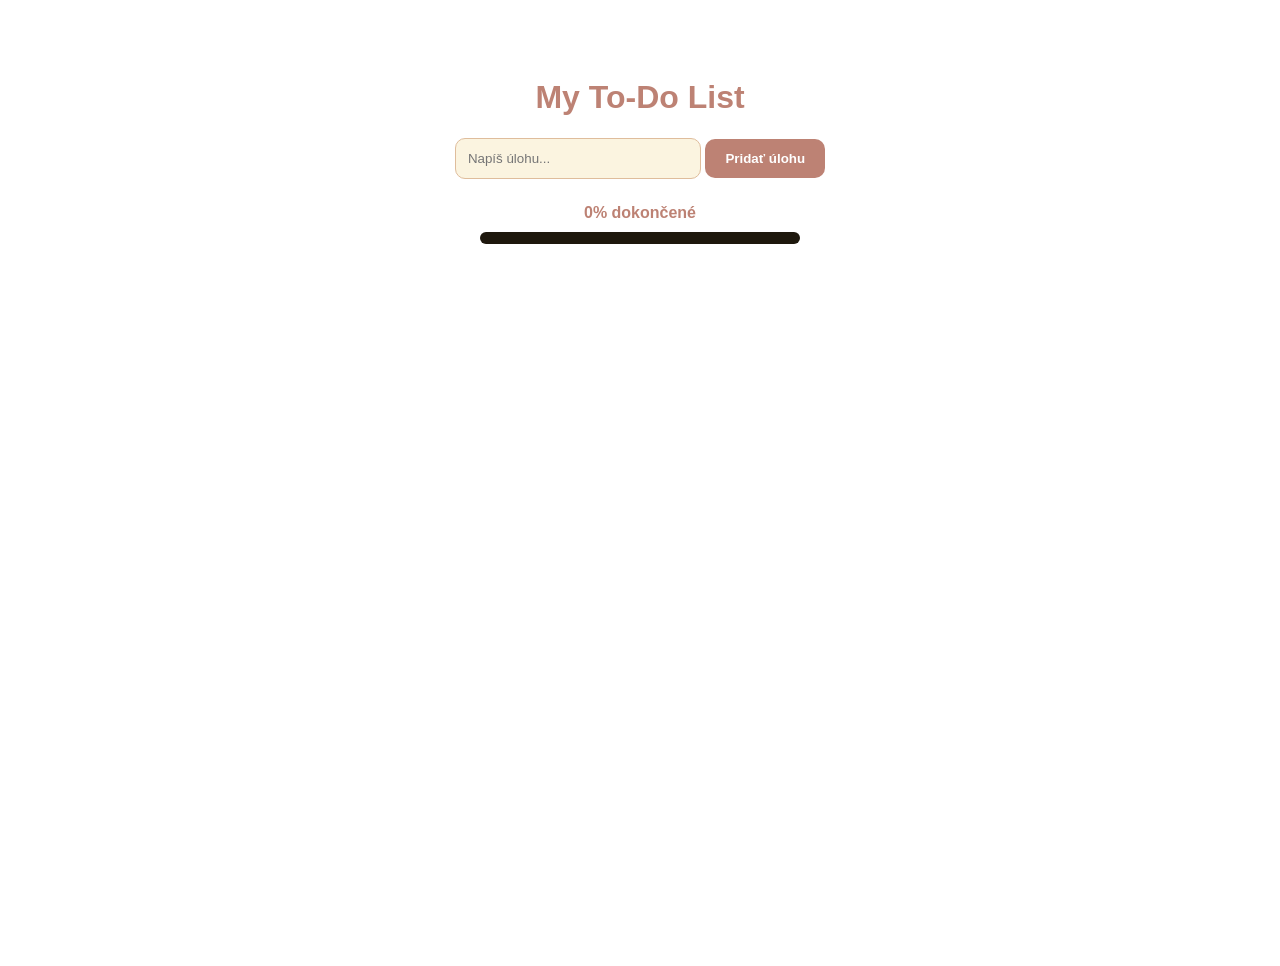
==== index.html @ 9ca9c4ee "Add files via upload" ====
<!DOCTYPE html>
<html lang="sk">

<head>
    <meta charset="UTF-8">
    <title>My To-Do List</title>
    <link rel="stylesheet" href="style.css">
    
</head>

<body>

    <h1>My To-Do List</h1>

    <input type="text" placeholder="Napíš úlohu..." id="taskInput">

    <button>Pridať úlohu</button>

    <ul>

    </ul>
   <div class="progress-container">
    <div id="progressText">0% dokončené</div>
    <div class="progress-bar">
        <div id="progressFill"></div>
    </div>
</div>
<script src="script.js"></script>
</body>
</html>
---- style.css ----
body {
    background-color: #ffgcf8;
    background: linear-gradient(135deg, #ffgcf8 0%, #fbf4e0 100%);
    color: #1e180d;
    font-family: Arial, Helvetica, sans-serif;
    text-align: center;
    padding-top: 50px;
    min-height: 100vh;
}

h1 {
    color: #bd8274;
}

input {
    padding: 12px;
    width: 220px;
    border-radius: 10px;
    border: 1px solid #dfbd9c;
    background-color: #fbf4e0;
    color: #1e180d;
    outline: none;
}

button {
    padding: 12px 20px;
    background-color: #bd8274;
    color: #ffffff;
    font-weight: bold;
    border: none;
    border-radius: 10px;
    cursor: pointer;
    transition: transform 0.2s ease, background-color 0.2s ease;
}

button:hover {
    transform: scale(1.05);
    background-color: #a86e61;
}

ul {
    list-style: none;
    padding: 0;
}

li {
    background-color: #dfbd9c;
    color: #1e180d;
    margin: 10px auto;
    padding: 15px;
    width: 300px;
    border-radius: 10px;
    display: flex;
    justify-content: space-between;
    align-items: center;
    box-shadow: 0 4px 6px rgba(0, 0, 0, 0.05);
}    

li button {
    background-color: #fbf4e0;
    color: #1e180d;
    padding: 8px 12px;
}

li button:first-of-type {
    background-color: #ffgcf8;
    color: #1e180d;
}

.completed {
    text-decoration: line-through;
    color: #1e180d;
    opacity: 0.5;
    cursor: pointer;
}

.progress-container {
    width: 320px;
    margin: 25px auto;
}

#progressText {
    color: #bd8274;
    font-weight: bold;
    margin-bottom: 10px;
}

.progress-bar {
    width: 100%;
    height: 12px;
    background-color: #1e180d;
    border-radius: 20px;
    overflow: hidden;
}

#progressFill {
    width: 0%;
    height: 100%;
    background-color: #bd8274;
    border-radius: 20px;
    transition: width 0.4s ease;
}
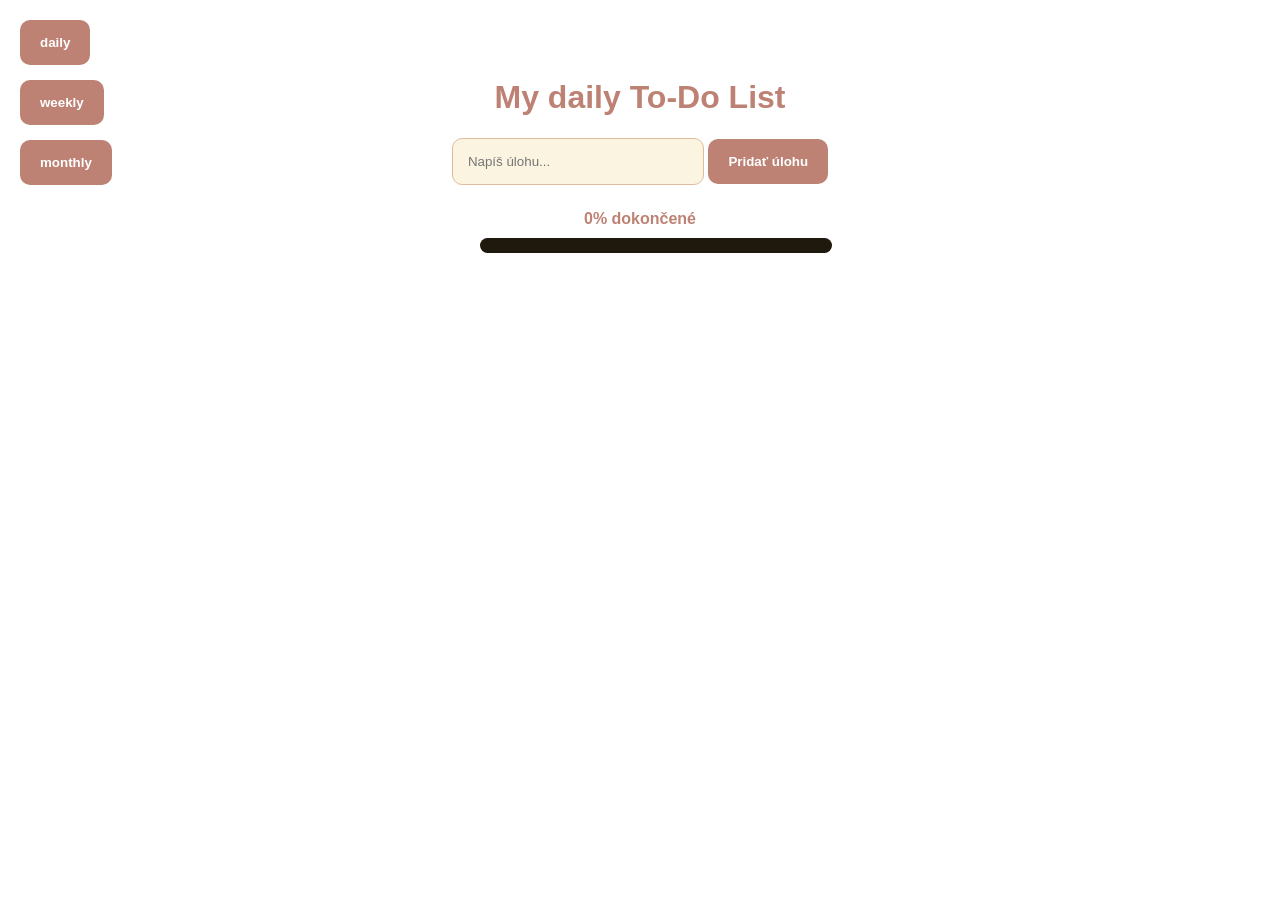
==== commit ea202b01: "Update To-Do List HTML structure and buttons" ====
--- a/index.html
+++ b/index.html
@@ -10,15 +10,27 @@
 
 <body>
 
-    <h1>My To-Do List</h1>
+    <h1>My daily To-Do List</h1>
 
     <input type="text" placeholder="Napíš úlohu..." id="taskInput">
 
-    <button>Pridať úlohu</button>
+    <button class="btn1">Pridať úlohu</button>
 
-    <ul>
+    <a href="weekly.html">
+  <button class="btn2">weekly</button>
+    </a>
 
-    </ul>
+    <a href="index.html">
+        <button class="btn3">daily</button>
+    </a>
+
+    <a href="monthly.html">
+        <button class="btn4">monthly</button>
+    </a>
+
+    <ul id = "dailyList"></ul>
+
+
    <div class="progress-container">
     <div id="progressText">0% dokončené</div>
     <div class="progress-bar">
@@ -27,4 +39,4 @@
 </div>
 <script src="script.js"></script>
 </body>
-</html>+</html>
--- a/style.css
+++ b/style.css
@@ -5,7 +5,7 @@
     font-family: Arial, Helvetica, sans-serif;
     text-align: center;
     padding-top: 50px;
-    min-height: 100vh;
+    min-height: 50vh;
 }
 
 h1 {
@@ -13,7 +13,7 @@
 }
 
 input {
-    padding: 12px;
+    padding: 15px;
     width: 220px;
     border-radius: 10px;
     border: 1px solid #dfbd9c;
@@ -22,8 +22,8 @@
     outline: none;
 }
 
-button {
-    padding: 12px 20px;
+.btn1 {
+    padding: 15px 20px;
     background-color: #bd8274;
     color: #ffffff;
     font-weight: bold;
@@ -31,6 +31,45 @@
     border-radius: 10px;
     cursor: pointer;
     transition: transform 0.2s ease, background-color 0.2s ease;
+}
+.btn2 {
+    padding: 15px 20px;
+    background-color: #bd8274;
+    color: #ffffff;
+    font-weight: bold;
+    border: none;
+    border-radius: 10px;
+    cursor: pointer;
+    transition: transform 0.2s ease, background-color 0.2s ease;
+    position: absolute;
+    top: 80px;
+    left: 20px;
+}
+.btn3 {
+    padding: 15px 20px;
+    background-color: #bd8274;
+    color: #ffffff;
+    font-weight: bold;
+    border: none;
+    border-radius: 10px;
+    cursor: pointer;
+    transition: transform 0.2s ease, background-color 0.2s ease;
+    position: absolute;
+    top: 20px;
+    left: 20px;
+}
+.btn4 {
+    padding: 15px 20px;
+    background-color: #bd8274;
+    color: #ffffff;
+    font-weight: bold;
+    border: none;
+    border-radius: 10px;
+    cursor: pointer;
+    transition: transform 0.2s ease, background-color 0.2s ease;
+    position: absolute;
+    top: 140px;
+    left: 20px;
 }
 
 button:hover {
@@ -44,7 +83,7 @@
 }
 
 li {
-    background-color: #dfbd9c;
+    background: #dfbd9c;
     color: #1e180d;
     margin: 10px auto;
     padding: 15px;
@@ -57,7 +96,8 @@
 }    
 
 li button {
-    background-color: #fbf4e0;
+    background:none;
+    border: none;
     color: #1e180d;
     padding: 8px 12px;
 }
@@ -86,8 +126,8 @@
 }
 
 .progress-bar {
-    width: 100%;
-    height: 12px;
+    width: 110%;
+    height: 15px;
     background-color: #1e180d;
     border-radius: 20px;
     overflow: hidden;
@@ -99,4 +139,4 @@
     background-color: #bd8274;
     border-radius: 20px;
     transition: width 0.4s ease;
-}+}
